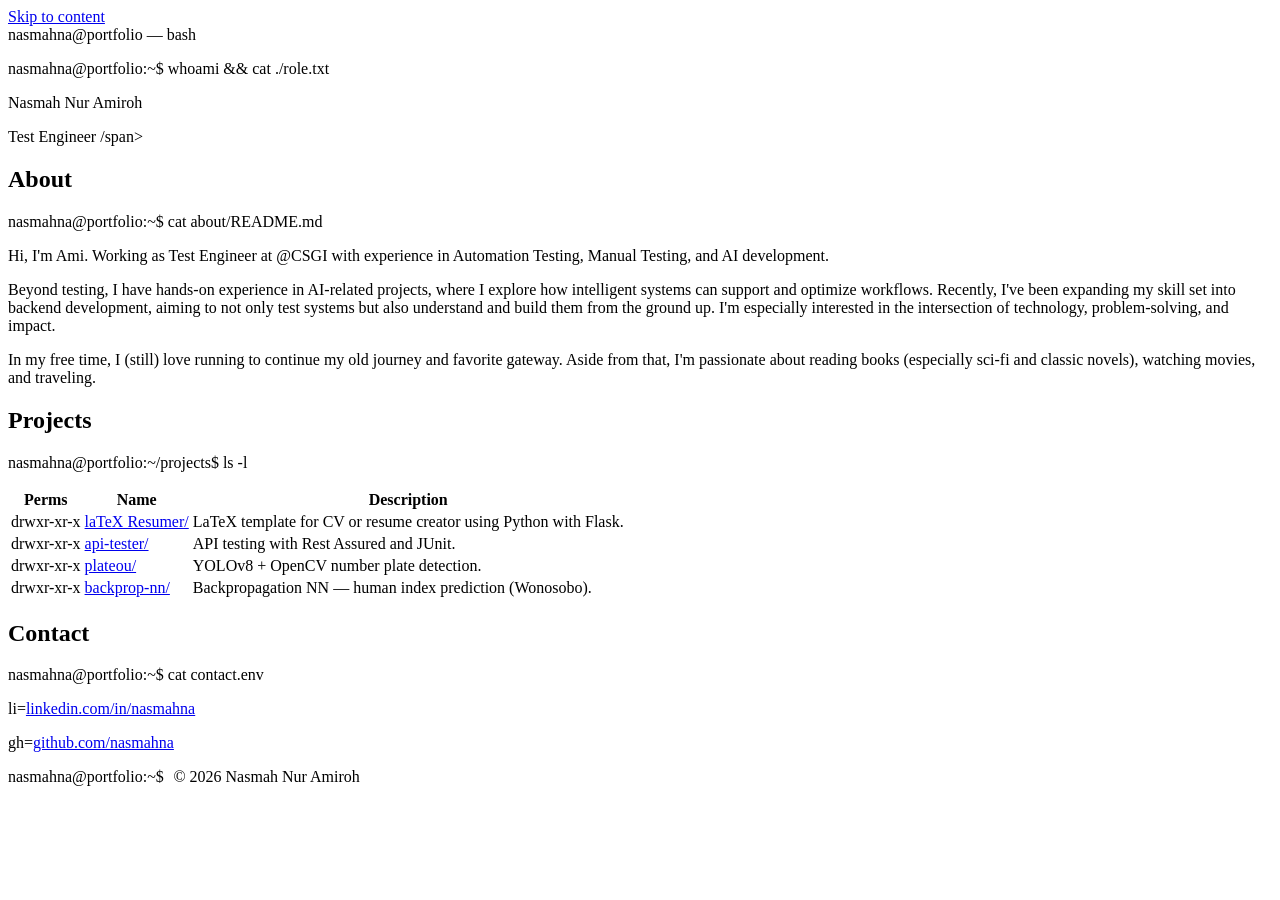
==== src/main/resources/templates/index-linux.html @ 2dff7088 "initial commit" ====
<!DOCTYPE html>
<html lang="en" data-theme="nord">
<head>
    <meta charset="UTF-8">
    <meta name="viewport" content="width=device-width, initial-scale=1.0">
    <title>nasmahna@portfolio — ~</title>
    <link rel="preconnect" href="https://fonts.googleapis.com">
    <link rel="preconnect" href="https://fonts.gstatic.com" crossorigin>
    <link href="https://fonts.googleapis.com/css2?family=Inter:wght@500;600;700&family=Ubuntu+Mono:ital,wght@0,400;0,700;1,400&display=swap" rel="stylesheet">
    <link rel="stylesheet" href="/css/styles-linux.css">
</head>
<body>
<a class="skip" href="#main">Skip to content</a>
<div class="shell">
    <div class="shell__window" role="document" aria-label="Terminal-style portfolio">
        <div class="shell__titlebar">
            <div class="shell__dots" aria-hidden="true"><span></span><span></span><span></span></div>
            <span class="shell__title">nasmahna@portfolio — bash</span>
        </div>
        <main id="main" class="shell__body">
            <p class="line"><span class="prompt">nasmahna@portfolio<span class="prompt__host">:~$</span></span> <span class="cmd">whoami &amp;&amp; cat ./role.txt</span></p>
            <p class="line h1-line">Nasmah Nur Amiroh</p>
            <p class="line"><span class="str">Test Engineer</span> <span class="comment">/span></p>

            <section id="about" aria-labelledby="about-heading">
            <h2 id="about-heading" class="sr-only">About</h2>
            <p class="line"><span class="prompt">nasmahna@portfolio<span class="prompt__host">:~$</span></span> <span class="cmd">cat about/README.md</span></p>
            <div class="block">
                <p>Hi, I'm Ami. Working as Test Engineer at @CSGI with experience in Automation Testing, Manual Testing, and AI development.</p>
                <p>Beyond testing, I have hands-on experience in AI-related projects, where I explore how intelligent systems can support and optimize workflows. Recently, I've been expanding my skill set into backend development, aiming to not only test systems but also understand and build them from the ground up. I'm especially interested in the intersection of technology, problem-solving, and impact.</p>
                <p>In my free time, I (still) love running to continue my old journey and favorite gateway. Aside from that, I'm passionate about reading books (especially sci-fi and classic novels), watching movies, and traveling.</p>
            </div>
            </section>

            <section id="projects" aria-labelledby="projects-heading">
            <h2 id="projects-heading" class="sr-only">Projects</h2>
            <p class="line"><span class="prompt">nasmahna@portfolio<span class="prompt__host">:~/projects$</span></span> <span class="cmd">ls -l</span></p>
            <table class="ls-table" aria-label="Projects">
                <thead>
                <tr>
                    <th scope="col">Perms</th>
                    <th scope="col">Name</th>
                    <th scope="col">Description</th>
                </tr>
                </thead>
                <tbody>
                <tr>
                    <td class="perm">drwxr-xr-x</td>
                    <td class="name"><a href="https://latex-generator.vercel.app/" target="_blank" rel="noopener noreferrer">laTeX Resumer/</a></td>
                    <td class="meta">LaTeX template for CV or resume creator using Python with Flask.</td>
                </tr>
                <tr>
                    <td class="perm">drwxr-xr-x</td>
                    <td class="name"><a href="https://simple-api-lac-three.vercel.app/" target="_blank" rel="noopener noreferrer">api-tester/</a></td>
                    <td class="meta">API testing with Rest Assured and JUnit.</td>
                </tr>
                <tr>
                    <td class="perm">drwxr-xr-x</td>
                    <td class="name"><a href="https://github.com/nasmahna/Number-Plate-Detection" target="_blank" rel="noopener noreferrer">plateou/</a></td>
                    <td class="meta">YOLOv8 + OpenCV number plate detection.</td>
                </tr>
                <tr>
                    <td class="perm">drwxr-xr-x</td>
                    <td class="name"><a href="https://github.com/nasmahna/Backpropagation-NN" target="_blank" rel="noopener noreferrer">backprop-nn/</a></td>
                    <td class="meta">Backpropagation NN — human index prediction (Wonosobo).</td>
                </tr>
                </tbody>
            </table>
            </section>

            <section id="contact" aria-labelledby="contact-heading">
            <h2 id="contact-heading" class="sr-only">Contact</h2>
            <p class="line"><span class="prompt">nasmahna@portfolio<span class="prompt__host">:~$</span></span> <span class="cmd">cat contact.env</span></p>
            <p class="line"><span class="key">li</span>=<span class="str"><a href="https://www.linkedin.com/in/nasmahna" target="_blank" rel="noopener noreferrer">linkedin.com/in/nasmahna</a></span></p>
            <p class="line"><span class="key">gh</span>=<span class="str"><a href="https://github.com/nasmahna?tab=repositories" target="_blank" rel="noopener noreferrer">github.com/nasmahna</a></span></p>
            </section>

            <p class="line footer-line">
                <span class="prompt">nasmahna@portfolio<span class="prompt__host">:~$</span></span>
                <span class="cursor" aria-hidden="true"></span>
                <span class="comment" style="margin-left: 0.35rem;">&copy; 2026 Nasmah Nur Amiroh</span>
            </p>
        </main>
    </div>
</div>
</body>
</html>
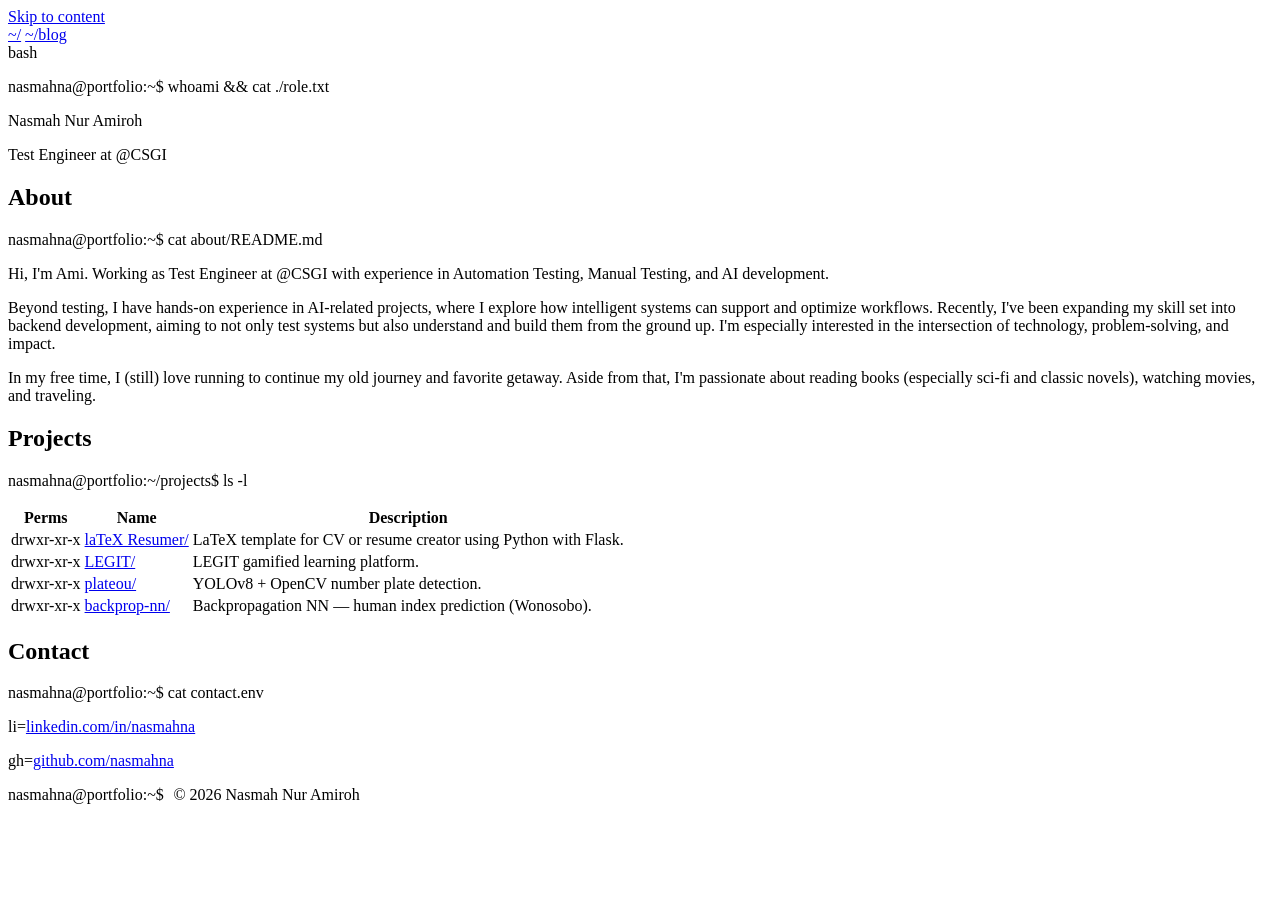
==== commit 604bfebb: "add: blog pages and fixing html style" ====
--- a/src/main/resources/templates/index-linux.html
+++ b/src/main/resources/templates/index-linux.html
@@ -15,12 +15,16 @@
     <div class="shell__window" role="document" aria-label="Terminal-style portfolio">
         <div class="shell__titlebar">
             <div class="shell__dots" aria-hidden="true"><span></span><span></span><span></span></div>
-            <span class="shell__title">nasmahna@portfolio — bash</span>
+            <nav class="shell__tabs" aria-label="Site">
+                <a class="shell__tab is-active" href="/" aria-current="page">~/</a>
+                <a class="shell__tab is" href="/blog">~/blog</a>
+            </nav>
+            <span class="shell__title">bash</span>
         </div>
         <main id="main" class="shell__body">
             <p class="line"><span class="prompt">nasmahna@portfolio<span class="prompt__host">:~$</span></span> <span class="cmd">whoami &amp;&amp; cat ./role.txt</span></p>
             <p class="line h1-line">Nasmah Nur Amiroh</p>
-            <p class="line"><span class="str">Test Engineer</span> <span class="comment">/span></p>
+            <p class="line"><span class="str">Test Engineer</span> <span class="comment">at @CSGI</span></p>
 
             <section id="about" aria-labelledby="about-heading">
             <h2 id="about-heading" class="sr-only">About</h2>
@@ -28,13 +32,14 @@
             <div class="block">
                 <p>Hi, I'm Ami. Working as Test Engineer at @CSGI with experience in Automation Testing, Manual Testing, and AI development.</p>
                 <p>Beyond testing, I have hands-on experience in AI-related projects, where I explore how intelligent systems can support and optimize workflows. Recently, I've been expanding my skill set into backend development, aiming to not only test systems but also understand and build them from the ground up. I'm especially interested in the intersection of technology, problem-solving, and impact.</p>
-                <p>In my free time, I (still) love running to continue my old journey and favorite gateway. Aside from that, I'm passionate about reading books (especially sci-fi and classic novels), watching movies, and traveling.</p>
+                <p>In my free time, I (still) love running to continue my old journey and favorite getaway. Aside from that, I'm passionate about reading books (especially sci-fi and classic novels), watching movies, and traveling.</p>
             </div>
             </section>
 
             <section id="projects" aria-labelledby="projects-heading">
             <h2 id="projects-heading" class="sr-only">Projects</h2>
             <p class="line"><span class="prompt">nasmahna@portfolio<span class="prompt__host">:~/projects$</span></span> <span class="cmd">ls -l</span></p>
+            <div class="ls-wrap">
             <table class="ls-table" aria-label="Projects">
                 <thead>
                 <tr>
@@ -51,8 +56,8 @@
                 </tr>
                 <tr>
                     <td class="perm">drwxr-xr-x</td>
-                    <td class="name"><a href="https://simple-api-lac-three.vercel.app/" target="_blank" rel="noopener noreferrer">api-tester/</a></td>
-                    <td class="meta">API testing with Rest Assured and JUnit.</td>
+                    <td class="name"><a href="https://legit-landing.vercel.app/" target="_blank" rel="noopener noreferrer">LEGIT/</a></td>
+                    <td class="meta">LEGIT gamified learning platform.</td>
                 </tr>
                 <tr>
                     <td class="perm">drwxr-xr-x</td>
@@ -66,6 +71,7 @@
                 </tr>
                 </tbody>
             </table>
+            </div>
             </section>
 
             <section id="contact" aria-labelledby="contact-heading">
